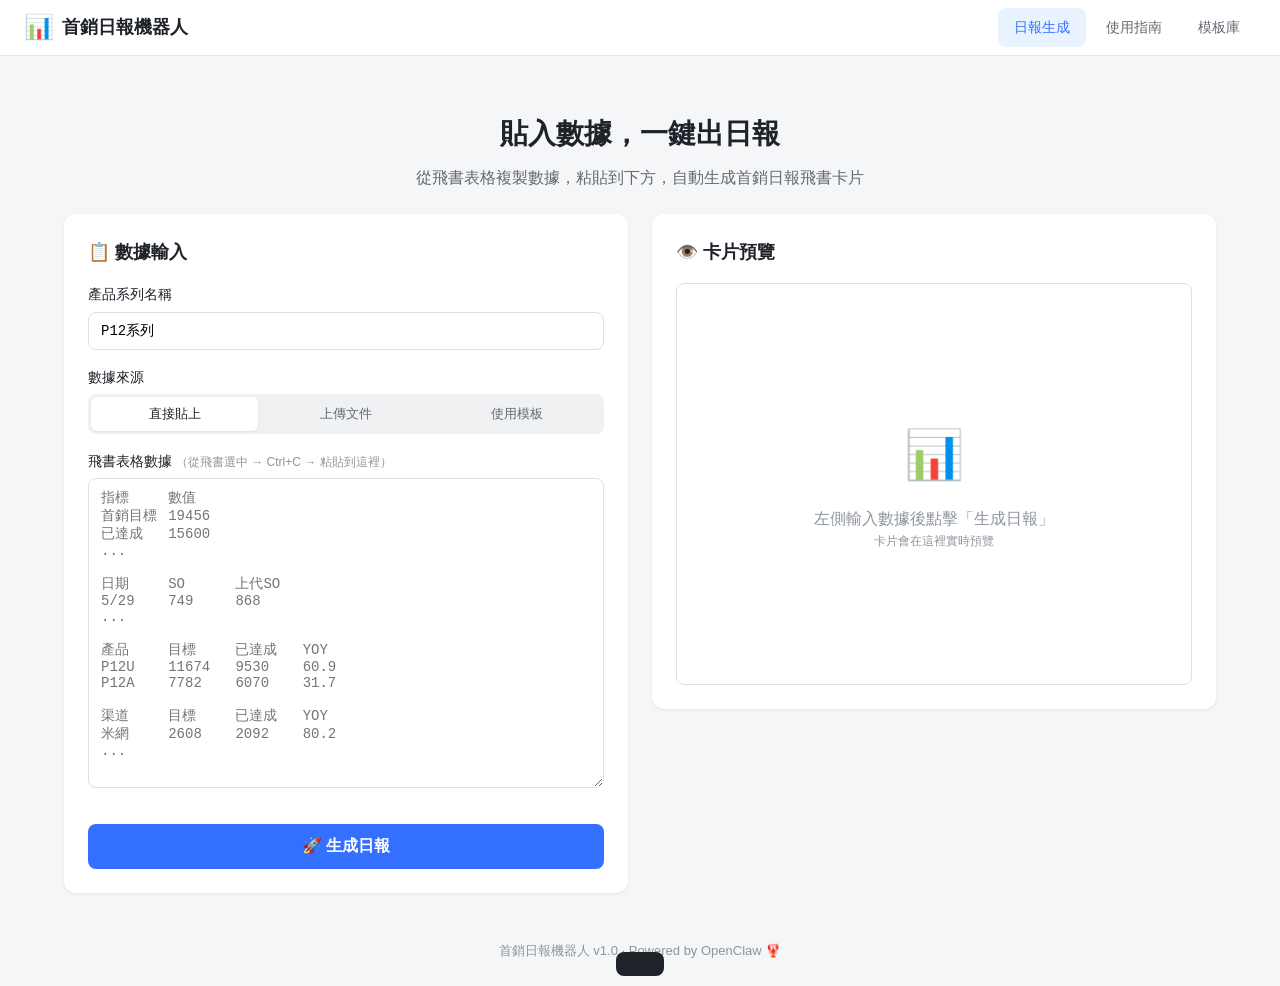
==== index.html @ 5ff3d629 "fix: 移動 web 文件到根目錄，修復 GitHub Pages 404" ====
<!DOCTYPE html>
<html lang="zh-HK">
<head>
  <meta charset="UTF-8">
  <meta name="viewport" content="width=device-width, initial-scale=1.0">
  <title>首銷日報機器人</title>
  <link rel="stylesheet" href="style.css">
</head>
<body>
  <!-- 頂部導航 -->
  <nav class="navbar">
    <div class="nav-brand">
      <span class="logo">📊</span>
      <span class="brand-text">首銷日報機器人</span>
    </div>
    <div class="nav-links">
      <a href="#" class="active" onclick="showSection('generator')">日報生成</a>
      <a href="#" onclick="showSection('guide')">使用指南</a>
      <a href="#" onclick="showSection('templates')">模板庫</a>
    </div>
  </nav>

  <!-- 主內容 -->
  <main class="container">
    <!-- 日報生成區 -->
    <section id="generator" class="section active">
      <div class="hero">
        <h1>貼入數據，一鍵出日報</h1>
        <p>從飛書表格複製數據，粘貼到下方，自動生成首銷日報飛書卡片</p>
      </div>

      <div class="grid-2">
        <!-- 左側：輸入 -->
        <div class="card input-card">
          <h2>📋 數據輸入</h2>
          
          <div class="form-group">
            <label>產品系列名稱</label>
            <input type="text" id="productTitle" placeholder="例：P12系列、O12系列、Note 14系列" value="P12系列">
          </div>

          <div class="form-group">
            <label>數據來源</label>
            <div class="tabs">
              <button class="tab active" onclick="switchTab('paste')">直接貼上</button>
              <button class="tab" onclick="switchTab('file')">上傳文件</button>
              <button class="tab" onclick="switchTab('template')">使用模板</button>
            </div>
          </div>

          <!-- 貼上模式 -->
          <div id="tab-paste" class="tab-content active">
            <div class="form-group">
              <label>飛書表格數據 <span class="hint">（從飛書選中 → Ctrl+C → 粘貼到這裡）</span></label>
              <textarea id="tsvInput" rows="18" placeholder="指標	數值
首銷目標	19456
已達成	15600
...

日期	SO	上代SO
5/29	749	868
...

產品	目標	已達成	YOY
P12U	11674	9530	60.9
P12A	7782	6070	31.7

渠道	目標	已達成	YOY
米網	2608	2092	80.2
..."></textarea>
            </div>
          </div>

          <!-- 文件上傳模式 -->
          <div id="tab-file" class="tab-content">
            <div class="upload-zone" id="dropZone">
              <span class="upload-icon">📁</span>
              <p>拖拽 TSV / JSON 文件到這裡</p>
              <p class="hint">或點擊選擇文件</p>
              <input type="file" id="fileInput" accept=".tsv,.json,.txt" hidden>
            </div>
            <div id="fileName" class="file-name"></div>
          </div>

          <!-- 模板模式 -->
          <div id="tab-template" class="tab-content">
            <div class="template-list">
              <div class="template-item" onclick="loadTemplate('phone')">
                <span class="template-icon">📱</span>
                <div>
                  <strong>手機首銷日報</strong>
                  <p>適用於 P12/O12/Note 等手機系列</p>
                </div>
              </div>
              <div class="template-item" onclick="loadTemplate('tablet')">
                <span class="template-icon">📟</span>
                <div>
                  <strong>平板首銷日報</strong>
                  <p>適用於 Pad 系列平板產品</p>
                </div>
              </div>
            </div>
          </div>

          <button class="btn-primary" onclick="generateReport()">
            🚀 生成日報
          </button>
        </div>

        <!-- 右側：預覽 -->
        <div class="card preview-card">
          <h2>👁️ 卡片預覽</h2>
          <div id="preview" class="preview-area">
            <div class="empty-state">
              <span class="empty-icon">📊</span>
              <p>左側輸入數據後點擊「生成日報」</p>
              <p class="hint">卡片會在這裡實時預覽</p>
            </div>
          </div>
          <div class="preview-actions" id="previewActions" style="display:none;">
            <button class="btn-secondary" onclick="copyJSON()">📋 複製 JSON</button>
            <button class="btn-secondary" onclick="downloadJSON()">💾 下載 JSON</button>
            <button class="btn-secondary" onclick="copyMarkdown()">📝 複製 Markdown</button>
          </div>
        </div>
      </div>
    </section>

    <!-- 使用指南 -->
    <section id="guide" class="section" style="display:none;">
      <div class="card">
        <h2>📖 使用指南</h2>
        
        <h3>第一步：準備數據</h3>
        <p>從飛書表格中選中數據區域，按 <code>Ctrl+C</code> 複製。</p>
        
        <h3>數據格式</h3>
        <p>支持多段數據，每段有獨立表頭：</p>
        
        <table class="guide-table">
          <thead>
            <tr><th>段落</th><th>表頭</th><th>說明</th><th>必填</th></tr>
          </thead>
          <tbody>
            <tr><td>核心指標</td><td><code>指標 數值</code></td><td>首銷目標、已達成、YOY 等</td><td>✅</td></tr>
            <tr><td>每日 SO</td><td><code>日期 SO 上代SO</code></td><td>折線圖數據</td><td>🟡</td></tr>
            <tr><td>產品側</td><td><code>產品 目標 已達成 YOY</code></td><td>各型號拆分</td><td>🟡</td></tr>
            <tr><td>渠道側</td><td><code>渠道 目標 已達成 YOY</code></td><td>各渠道拆分</td><td>🟡</td></tr>
            <tr><td>配置佔比</td><td><code>配置 本代 上代</code></td><td>存儲配置</td><td>🟡</td></tr>
            <tr><td>顏色佔比</td><td><code>顏色 本代 上代</code></td><td>顏色分佈</td><td>🟡</td></tr>
          </tbody>
        </table>

        <h3>核心指標（必填）</h3>
        <div class="code-block">
          指標	數值<br>
          標題	P12系列<br>
          首銷目標	19456<br>
          已達成	15600<br>
          落後時間進度	16.8<br>
          上代同期	15600<br>
          YOY	85.8<br>
          時間進度	97.0<br>
          首銷日期	2026-05-29<br>
          報告日期	2026-06-29<br>
          DAY	32
        </div>

        <h3>第二步：生成</h3>
        <p>粘貼數據後點擊「生成日報」，右側會實時預覽卡片效果。</p>

        <h3>第三步：使用</h3>
        <p>點擊「複製 JSON」，然後在飛書機器人中發送，或通過 API 發送卡片。</p>
      </div>
    </section>

    <!-- 模板庫 -->
    <section id="templates" class="section" style="display:none;">
      <div class="card">
        <h2>📦 模板庫</h2>
        <div class="template-grid">
          <div class="template-card" onclick="loadTemplate('phone')">
            <span class="template-icon large">📱</span>
            <h3>手機首銷日報</h3>
            <p>P12 / O12 / Note 系列</p>
            <span class="tag">預設</span>
          </div>
          <div class="template-card" onclick="loadTemplate('tablet')">
            <span class="template-icon large">📟</span>
            <h3>平板首銷日報</h3>
            <p>Pad / Redmi Pad 系列</p>
            <span class="tag">預設</span>
          </div>
          <div class="template-card" onclick="loadTemplate('custom')">
            <span class="template-icon large">✏️</span>
            <h3>自定義</h3>
            <p>從空白開始</p>
            <span class="tag">空白</span>
          </div>
        </div>
      </div>
    </section>
  </main>

  <!-- Toast 通知 -->
  <div id="toast" class="toast"></div>

  <footer>
    <p>首銷日報機器人 v1.0 · Powered by OpenClaw 🦞</p>
  </footer>

  <script src="app.js"></script>
</body>
</html>
---- style.css ----
/* ===== Reset & Base ===== */
* { margin: 0; padding: 0; box-sizing: border-box; }
body {
  font-family: -apple-system, BlinkMacSystemFont, 'Segoe UI', Roboto, sans-serif;
  background: #f5f6f7;
  color: #1f2329;
  line-height: 1.6;
  min-height: 100vh;
}

/* ===== Navbar ===== */
.navbar {
  background: #fff;
  border-bottom: 1px solid #e5e6e8;
  padding: 0 24px;
  height: 56px;
  display: flex;
  align-items: center;
  justify-content: space-between;
  position: sticky;
  top: 0;
  z-index: 100;
}
.nav-brand {
  display: flex;
  align-items: center;
  gap: 8px;
}
.logo { font-size: 24px; }
.brand-text { font-size: 18px; font-weight: 600; color: #1f2329; }
.nav-links { display: flex; gap: 4px; }
.nav-links a {
  padding: 8px 16px;
  border-radius: 8px;
  text-decoration: none;
  color: #646a73;
  font-size: 14px;
  transition: all 0.2s;
}
.nav-links a:hover { background: #f0f1f2; color: #1f2329; }
.nav-links a.active { background: #e8f3ff; color: #3370ff; font-weight: 500; }

/* ===== Container ===== */
.container { max-width: 1200px; margin: 0 auto; padding: 24px; }

/* ===== Hero ===== */
.hero {
  text-align: center;
  padding: 32px 0 24px;
}
.hero h1 { font-size: 28px; font-weight: 700; color: #1f2329; margin-bottom: 8px; }
.hero p { font-size: 16px; color: #646a73; }

/* ===== Grid ===== */
.grid-2 {
  display: grid;
  grid-template-columns: 1fr 1fr;
  gap: 24px;
  align-items: start;
}
@media (max-width: 900px) {
  .grid-2 { grid-template-columns: 1fr; }
}

/* ===== Card ===== */
.card {
  background: #fff;
  border-radius: 12px;
  padding: 24px;
  box-shadow: 0 1px 3px rgba(0,0,0,0.08);
}
.card h2 {
  font-size: 18px;
  font-weight: 600;
  margin-bottom: 16px;
  color: #1f2329;
}

/* ===== Form ===== */
.form-group { margin-bottom: 16px; }
.form-group label {
  display: block;
  font-size: 14px;
  font-weight: 500;
  color: #1f2329;
  margin-bottom: 6px;
}
.hint { font-size: 12px; color: #8f959e; font-weight: 400; }
input[type="text"], textarea {
  width: 100%;
  padding: 10px 12px;
  border: 1px solid #dee0e3;
  border-radius: 8px;
  font-size: 14px;
  font-family: 'SF Mono', 'Consolas', monospace;
  transition: border-color 0.2s;
  resize: vertical;
}
input[type="text"]:focus, textarea:focus {
  outline: none;
  border-color: #3370ff;
  box-shadow: 0 0 0 2px rgba(51,112,255,0.15);
}

/* ===== Tabs ===== */
.tabs {
  display: flex;
  gap: 4px;
  margin-bottom: 12px;
  background: #f0f1f2;
  border-radius: 8px;
  padding: 3px;
}
.tab {
  flex: 1;
  padding: 8px 12px;
  border: none;
  border-radius: 6px;
  background: transparent;
  cursor: pointer;
  font-size: 13px;
  color: #646a73;
  transition: all 0.2s;
}
.tab.active { background: #fff; color: #1f2329; font-weight: 500; box-shadow: 0 1px 2px rgba(0,0,0,0.08); }
.tab-content { display: none; }
.tab-content.active { display: block; }

/* ===== Upload Zone ===== */
.upload-zone {
  border: 2px dashed #dee0e3;
  border-radius: 12px;
  padding: 40px 20px;
  text-align: center;
  cursor: pointer;
  transition: all 0.2s;
}
.upload-zone:hover { border-color: #3370ff; background: #f8f9ff; }
.upload-zone.dragover { border-color: #3370ff; background: #e8f3ff; }
.upload-icon { font-size: 40px; margin-bottom: 8px; display: block; }
.file-name { margin-top: 8px; font-size: 13px; color: #3370ff; }

/* ===== Templates ===== */
.template-list { display: flex; flex-direction: column; gap: 8px; margin-bottom: 12px; }
.template-item {
  display: flex;
  align-items: center;
  gap: 12px;
  padding: 12px;
  border: 1px solid #dee0e3;
  border-radius: 8px;
  cursor: pointer;
  transition: all 0.2s;
}
.template-item:hover { border-color: #3370ff; background: #f8f9ff; }
.template-icon { font-size: 28px; }
.template-item strong { font-size: 14px; }
.template-item p { font-size: 12px; color: #8f959e; margin: 2px 0 0; }

/* ===== Buttons ===== */
.btn-primary {
  width: 100%;
  padding: 12px 24px;
  background: #3370ff;
  color: #fff;
  border: none;
  border-radius: 8px;
  font-size: 16px;
  font-weight: 600;
  cursor: pointer;
  transition: all 0.2s;
  margin-top: 12px;
}
.btn-primary:hover { background: #2860e1; }
.btn-primary:active { transform: scale(0.98); }
.btn-secondary {
  padding: 8px 16px;
  background: #f0f1f2;
  color: #1f2329;
  border: none;
  border-radius: 8px;
  font-size: 13px;
  cursor: pointer;
  transition: all 0.2s;
}
.btn-secondary:hover { background: #dee0e3; }

/* ===== Preview ===== */
.preview-area {
  min-height: 400px;
  border: 1px solid #dee0e3;
  border-radius: 8px;
  overflow: hidden;
  position: relative;
}
.empty-state {
  display: flex;
  flex-direction: column;
  align-items: center;
  justify-content: center;
  height: 400px;
  color: #8f959e;
}
.empty-icon { font-size: 48px; margin-bottom: 12px; }
.preview-actions {
  display: flex;
  gap: 8px;
  margin-top: 12px;
  flex-wrap: wrap;
}

/* ===== Guide Table ===== */
.guide-table {
  width: 100%;
  border-collapse: collapse;
  margin: 16px 0;
  font-size: 14px;
}
.guide-table th, .guide-table td {
  padding: 10px 12px;
  border: 1px solid #dee0e3;
  text-align: left;
}
.guide-table th { background: #f5f6f7; font-weight: 600; }
.code-block {
  background: #1f2329;
  color: #a6acb9;
  padding: 16px;
  border-radius: 8px;
  font-family: 'SF Mono', 'Consolas', monospace;
  font-size: 13px;
  line-height: 1.8;
  margin: 12px 0;
  white-space: pre;
  overflow-x: auto;
}

/* ===== Template Grid ===== */
.template-grid {
  display: grid;
  grid-template-columns: repeat(auto-fill, minmax(200px, 1fr));
  gap: 16px;
  margin-top: 16px;
}
.template-card {
  border: 1px solid #dee0e3;
  border-radius: 12px;
  padding: 24px;
  text-align: center;
  cursor: pointer;
  transition: all 0.2s;
  position: relative;
}
.template-card:hover { border-color: #3370ff; box-shadow: 0 4px 12px rgba(51,112,255,0.1); }
.template-icon.large { font-size: 48px; display: block; margin-bottom: 12px; }
.template-card h3 { font-size: 16px; margin-bottom: 4px; }
.template-card p { font-size: 13px; color: #8f959e; }
.tag {
  position: absolute;
  top: 12px;
  right: 12px;
  background: #e8f3ff;
  color: #3370ff;
  padding: 2px 8px;
  border-radius: 4px;
  font-size: 11px;
  font-weight: 500;
}

/* ===== Toast ===== */
.toast {
  position: fixed;
  bottom: 24px;
  left: 50%;
  transform: translateX(-50%) translateY(100px);
  background: #1f2329;
  color: #fff;
  padding: 12px 24px;
  border-radius: 8px;
  font-size: 14px;
  transition: transform 0.3s;
  z-index: 1000;
}
.toast.show { transform: translateX(-50%) translateY(0); }

/* ===== Footer ===== */
footer {
  text-align: center;
  padding: 24px;
  color: #8f959e;
  font-size: 13px;
}
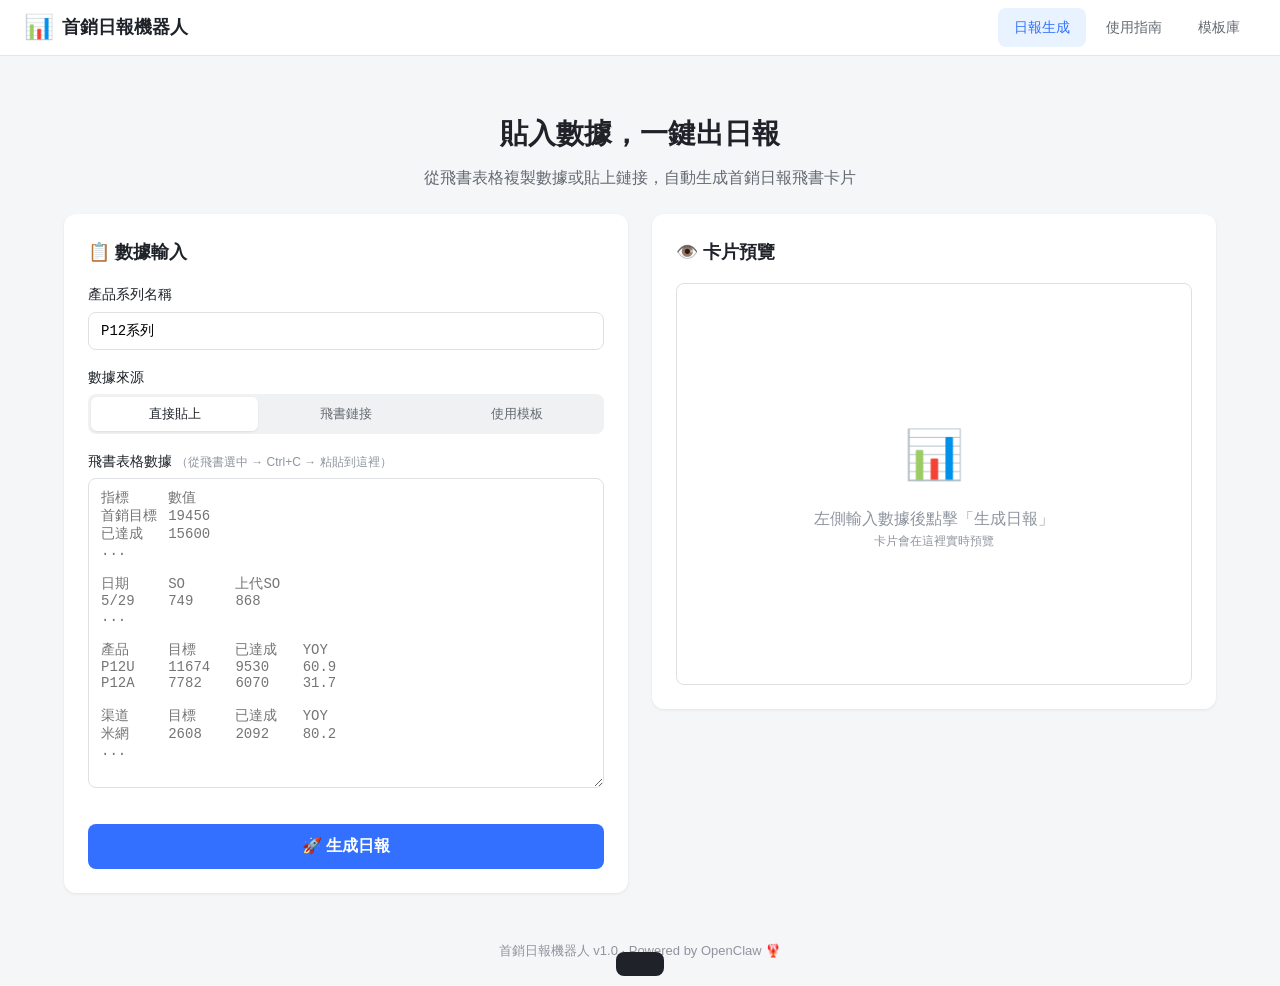
==== commit 491d2b7d: "feat: 上傳文件改為飛書鏈接 - 「上傳文件」tab 改為「飛書鏈接」 - 支持飛書電子表格/Wiki/多維表格鏈接 - 自動解析鏈接格式提取 token - 拉取失敗時 fallback 到手動" ====
--- a/index.html
+++ b/index.html
@@ -26,7 +26,7 @@
     <section id="generator" class="section active">
       <div class="hero">
         <h1>貼入數據，一鍵出日報</h1>
-        <p>從飛書表格複製數據，粘貼到下方，自動生成首銷日報飛書卡片</p>
+        <p>從飛書表格複製數據或貼上鏈接，自動生成首銷日報飛書卡片</p>
       </div>
 
       <div class="grid-2">
@@ -43,7 +43,7 @@
             <label>數據來源</label>
             <div class="tabs">
               <button class="tab active" onclick="switchTab('paste')">直接貼上</button>
-              <button class="tab" onclick="switchTab('file')">上傳文件</button>
+              <button class="tab" onclick="switchTab('feishu')">飛書鏈接</button>
               <button class="tab" onclick="switchTab('template')">使用模板</button>
             </div>
           </div>
@@ -71,15 +71,21 @@
             </div>
           </div>
 
-          <!-- 文件上傳模式 -->
-          <div id="tab-file" class="tab-content">
-            <div class="upload-zone" id="dropZone">
-              <span class="upload-icon">📁</span>
-              <p>拖拽 TSV / JSON 文件到這裡</p>
-              <p class="hint">或點擊選擇文件</p>
-              <input type="file" id="fileInput" accept=".tsv,.json,.txt" hidden>
-            </div>
-            <div id="fileName" class="file-name"></div>
+          <!-- 飛書鏈接模式 -->
+          <div id="tab-feishu" class="tab-content">
+            <div class="form-group">
+              <label>飛書表格鏈接 <span class="hint">（電子表格 / 多維表格 / 文檔中的表格）</span></label>
+              <div class="feishu-input-row">
+                <input type="text" id="feishuUrl" placeholder="https://xiaomi.feishu.cn/sheets/xxxxxx" class="feishu-url-input">
+                <button class="btn-fetch" id="fetchBtn" onclick="fetchFeishu()">🔗 拉取</button>
+              </div>
+              <div id="feishuStatus" class="feishu-status"></div>
+            </div>
+            <div class="form-group">
+              <label>或手動粘貼從飛書導出的 TSV</label>
+              <textarea id="feishuTsv" rows="12" placeholder="自動拉取失敗時，可以在飛書表格中選中數據 → Ctrl+C → 粘貼到這裡"></textarea>
+            </div>
+            <button class="btn-primary" onclick="useFeishuTsv()" style="margin-top:8px;">📋 用粘貼的數據生成日報</button>
           </div>
 
           <!-- 模板模式 -->
@@ -131,8 +137,12 @@
       <div class="card">
         <h2>📖 使用指南</h2>
         
-        <h3>第一步：準備數據</h3>
-        <p>從飛書表格中選中數據區域，按 <code>Ctrl+C</code> 複製。</p>
+        <h3>方式一：直接貼上（推薦）</h3>
+        <p>從飛書表格中選中數據區域 → <code>Ctrl+C</code> 複製 → 粘貼到「直接貼上」頁面。</p>
+
+        <h3>方式二：飛書鏈接</h3>
+        <p>複製飛書表格的鏈接，粘貼到「飛書鏈接」頁面，點擊「拉取」。</p>
+        <p class="hint">⚠️ 需要飛書文檔設為「組織內可閱讀」才能自動拉取。如果拉取失敗，會提示你手動粘貼。</p>
         
         <h3>數據格式</h3>
         <p>支持多段數據，每段有獨立表頭：</p>
@@ -153,24 +163,18 @@
 
         <h3>核心指標（必填）</h3>
         <div class="code-block">
-          指標	數值<br>
-          標題	P12系列<br>
-          首銷目標	19456<br>
-          已達成	15600<br>
-          落後時間進度	16.8<br>
-          上代同期	15600<br>
-          YOY	85.8<br>
-          時間進度	97.0<br>
-          首銷日期	2026-05-29<br>
-          報告日期	2026-06-29<br>
-          DAY	32
-        </div>
-
-        <h3>第二步：生成</h3>
-        <p>粘貼數據後點擊「生成日報」，右側會實時預覽卡片效果。</p>
-
-        <h3>第三步：使用</h3>
-        <p>點擊「複製 JSON」，然後在飛書機器人中發送，或通過 API 發送卡片。</p>
+指標	數值
+標題	P12系列
+首銷目標	19456
+已達成	15600
+落後時間進度	16.8
+上代同期	15600
+YOY	85.8
+時間進度	97.0
+首銷日期	2026-05-29
+報告日期	2026-06-29
+DAY	32
+        </div>
       </div>
     </section>
 
--- a/style.css
+++ b/style.css
@@ -126,7 +126,51 @@
 .tab-content { display: none; }
 .tab-content.active { display: block; }
 
-/* ===== Upload Zone ===== */
+/* ===== Feishu Link ===== */
+.feishu-input-row {
+  display: flex;
+  gap: 8px;
+}
+.feishu-url-input {
+  flex: 1;
+  min-width: 0;
+}
+.btn-fetch {
+  padding: 10px 16px;
+  background: #00b96b;
+  color: #fff;
+  border: none;
+  border-radius: 8px;
+  font-size: 14px;
+  font-weight: 500;
+  cursor: pointer;
+  white-space: nowrap;
+  transition: all 0.2s;
+}
+.btn-fetch:hover { background: #00a35e; }
+.btn-fetch:disabled { background: #c0c4cc; cursor: not-allowed; }
+.feishu-status {
+  margin-top: 8px;
+  font-size: 13px;
+  min-height: 20px;
+}
+.feishu-status.loading { color: #3370ff; }
+.feishu-status.success { color: #00b96b; }
+.feishu-status.error { color: #f54a45; }
+.feishu-status .spinner {
+  display: inline-block;
+  width: 14px;
+  height: 14px;
+  border: 2px solid #dee0e3;
+  border-top-color: #3370ff;
+  border-radius: 50%;
+  animation: spin 0.6s linear infinite;
+  vertical-align: middle;
+  margin-right: 6px;
+}
+@keyframes spin { to { transform: rotate(360deg); } }
+
+/* ===== Upload Zone (legacy) ===== */
 .upload-zone {
   border: 2px dashed #dee0e3;
   border-radius: 12px;
